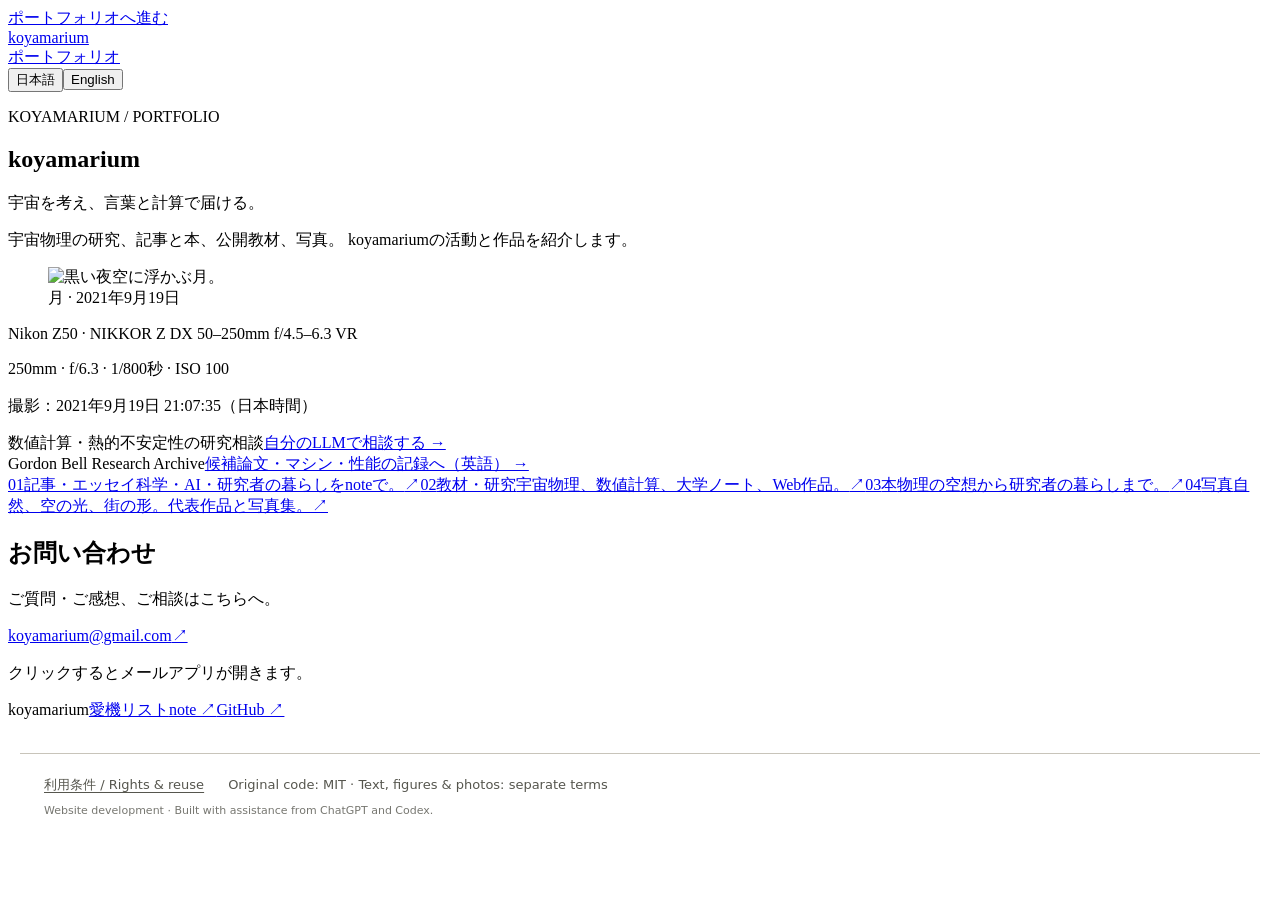
==== index.html @ 3a626014 "Remove Academic Roots from the production portfolio site" ====
<!doctype html>
<html lang="ja"><head>
<meta charset="utf-8"><meta name="viewport" content="width=device-width,initial-scale=1"><meta name="theme-color" content="#f6f4ed">
<title>koyamarium | 小山 洋</title><meta name="description" content="小山洋のポートフォリオ。記事・エッセイ、教材・研究、著書・Kindle本、写真作品を紹介します。">
<link rel="canonical" href="https://koyamarium.github.io/"><meta property="og:title" content="koyamarium | 小山 洋"><meta property="og:description" content="小山洋のポートフォリオ。記事・エッセイ、教材・研究、著書・Kindle本、写真作品を紹介します。"><meta property="og:type" content="website"><meta property="og:url" content="https://koyamarium.github.io/">
<link rel="icon" href="favicon.svg" type="image/svg+xml"><link rel="stylesheet" href="home.css?v=memberships-20261112"><script src="home.js?v=20261115-roots" defer></script>
<style id="rights-notice-style">.rights-notice{display:block;box-sizing:border-box;max-width:1240px;width:100%;margin:32px auto 0;padding:20px 24px;border-top:1px solid #c8c4ba;color:#56564e;background:transparent;font:13px/1.7 system-ui,sans-serif}.rights-notice p{display:flex;flex-wrap:wrap;gap:8px 24px;margin:0!important}.rights-notice a{color:inherit;text-underline-offset:3px}.rights-notice span{overflow-wrap:anywhere}</style>
<link rel="describedby" href="/llms.txt">
<meta property="og:image" content="https://koyamarium.github.io/assets/moon-1080.jpg">
<meta name="twitter:card" content="summary_large_image">
<script type="application/ld+json">{
  "@context": "https://schema.org",
  "@graph": [
    {
      "@type": "Person",
      "@id": "https://koyamarium.github.io/#person",
      "name": "小山 洋",
      "alternateName": "Hiroshi Koyama",
      "url": "https://koyamarium.github.io/",
      "description": "宇宙物理の研究、記事と本、公開教材、写真。小山 洋の活動と作品を紹介します。",
      "sameAs": [
        "https://note.com/hr_koyama",
        "https://github.com/koyamarium"
      ]
    },
    {
      "@type": "WebSite",
      "@id": "https://koyamarium.github.io/#website",
      "name": "koyamarium",
      "url": "https://koyamarium.github.io/",
      "inLanguage": [
        "ja",
        "en"
      ]
    }
  ]
}</script>
</head><body data-page="home"><a class="skip" href="#portfolio" data-i18n="skip">ポートフォリオへ進む</a><div class="wrap"><header><a class="identity" data-language-link href="/" aria-label="koyamarium — Home"><span class="name">koyamarium</span></a><div class="header-actions"><a class="header-link" href="#portfolio"><span data-i18n="portfolio">ポートフォリオ</span></a><div class="lang-switch" role="group" aria-label="言語 / Language" hidden><button type="button" data-lang="ja" lang="ja" aria-pressed="true">日本語</button><button type="button" data-lang="en" lang="en" aria-pressed="false">English</button></div></div></header><main><section class="hero hero-moon" aria-labelledby="headline"><div class="hero-copy"><p class="eyebrow">KOYAMARIUM / PORTFOLIO</p><h1 data-i18n="headline" id="headline">koyamarium</h1><p data-i18n="tagline" class="hero-tagline">宇宙を考え、言葉と計算で届ける。</p><p data-i18n="intro" class="intro">宇宙物理の研究、記事と本、公開教材、写真。koyamariumの活動と作品を紹介します。</p></div><figure class="hero-photograph"><picture><source media="(max-width: 600px)" srcset="assets/moon-1080.jpg"><img src="assets/moon-2160.jpg" width="2160" height="1440" alt="黒い夜空に浮かぶ月。" data-alt-ja="黒い夜空に浮かぶ月。" data-alt-en="The Moon in a dark sky." fetchpriority="high" decoding="async"></picture><figcaption data-i18n="moonCaption">月 · 2021年9月19日</figcaption></figure></section><div class="moon-details" aria-label="撮影情報 / Photograph details"><p data-i18n="moonCamera">Nikon Z50 · NIKKOR Z DX 50–250mm f/4.5–6.3 VR</p><p data-i18n="moonExposure">250mm · f/6.3 · 1/800秒 · ISO 100</p><p data-i18n="moonTime">撮影：2021年9月19日 21:07:35（日本時間）</p></div>
<div class="guide-entry"><span data-i18n="guideTitle">数値計算・熱的不安定性の研究相談</span><a href="/guide/?lang=ja" data-language-link data-i18n="guideAction">自分のLLMで相談する →</a></div><div class="guide-entry" id="gordon-bell"><span>Gordon Bell Research Archive</span><a href="/gordon-bell/" data-i18n="gordonAction">候補論文・マシン・性能の記録へ（英語） →</a></div><section class="portfolio-overview" id="portfolio" aria-label="作品と活動 / Work and activities"><nav class="entry-nav" aria-label="作品の分類 / Portfolio categories"><a id="writing" href="https://note.com/hr_koyama"><span class="entry-number">01</span><span data-i18n="entryWriting" class="entry-name">記事・エッセイ</span><span data-i18n="entryWritingNote" class="entry-caption">科学・AI・研究者の暮らしをnoteで。</span><span class="entry-arrow" aria-hidden="true">↗</span></a><a id="projects" href="/research/?lang=ja" data-language-link><span class="legacy-anchor" id="college-notes" aria-hidden="true"></span><span class="entry-number">02</span><span data-i18n="entryResearch" class="entry-name">教材・研究</span><span data-i18n="entryResearchNote" class="entry-caption">宇宙物理、数値計算、大学ノート、Web作品。</span><span class="entry-arrow" aria-hidden="true">↗</span></a><a id="books" href="/books/?lang=ja" data-language-link><span class="entry-number">03</span><span data-i18n="entryBooks" class="entry-name">本</span><span data-i18n="entryBooksNote" class="entry-caption">物理の空想から研究者の暮らしまで。</span><span class="entry-arrow" aria-hidden="true">↗</span></a><a id="photographs" href="/photographs/?lang=ja" data-language-link><span class="entry-number">04</span><span data-i18n="entryPhotos" class="entry-name">写真</span><span data-i18n="entryPhotosNote" class="entry-caption">自然、空の光、街の形。代表作品と写真集。</span><span class="entry-arrow" aria-hidden="true">↗</span></a></nav></section><section class="contact" id="contact" aria-labelledby="contact-title"><div><h2 data-i18n="contactTitle" id="contact-title">お問い合わせ</h2><p data-i18n="contactNote" class="contact-note">ご質問・ご感想、ご相談はこちらへ。</p></div><div class="contact-destination"><a class="contact-button" href="mailto:koyamarium@gmail.com"><span data-i18n="contactAction">koyamarium@gmail.com</span><span aria-hidden="true">↗</span></a><p data-i18n="contactService" class="contact-service">クリックするとメールアプリが開きます。</p></div></section></main><footer><span data-i18n="footer">koyamarium</span><span class="footer-links"><a href="/gear/?lang=ja" data-language-link data-i18n="gearLink">愛機リスト</a><a href="https://note.com/hr_koyama" rel="me">note ↗</a><a href="https://github.com/koyamarium">GitHub ↗</a></span></footer></div><footer class="rights-notice" aria-label="利用条件 / Licensing"><p><a href="https://koyamarium.github.io/rights/">利用条件 / Rights &amp; reuse</a><span>Original code: MIT · Text, figures &amp; photos: separate terms</span></p><p class="ai-credit" lang="en" style="font:11px/1.6 system-ui,sans-serif;opacity:.8;margin:0;padding-top:6px;flex-basis:100%;max-width:100%;overflow-wrap:anywhere">Website development · Built with assistance from ChatGPT and Codex.</p></footer>
</body></html>
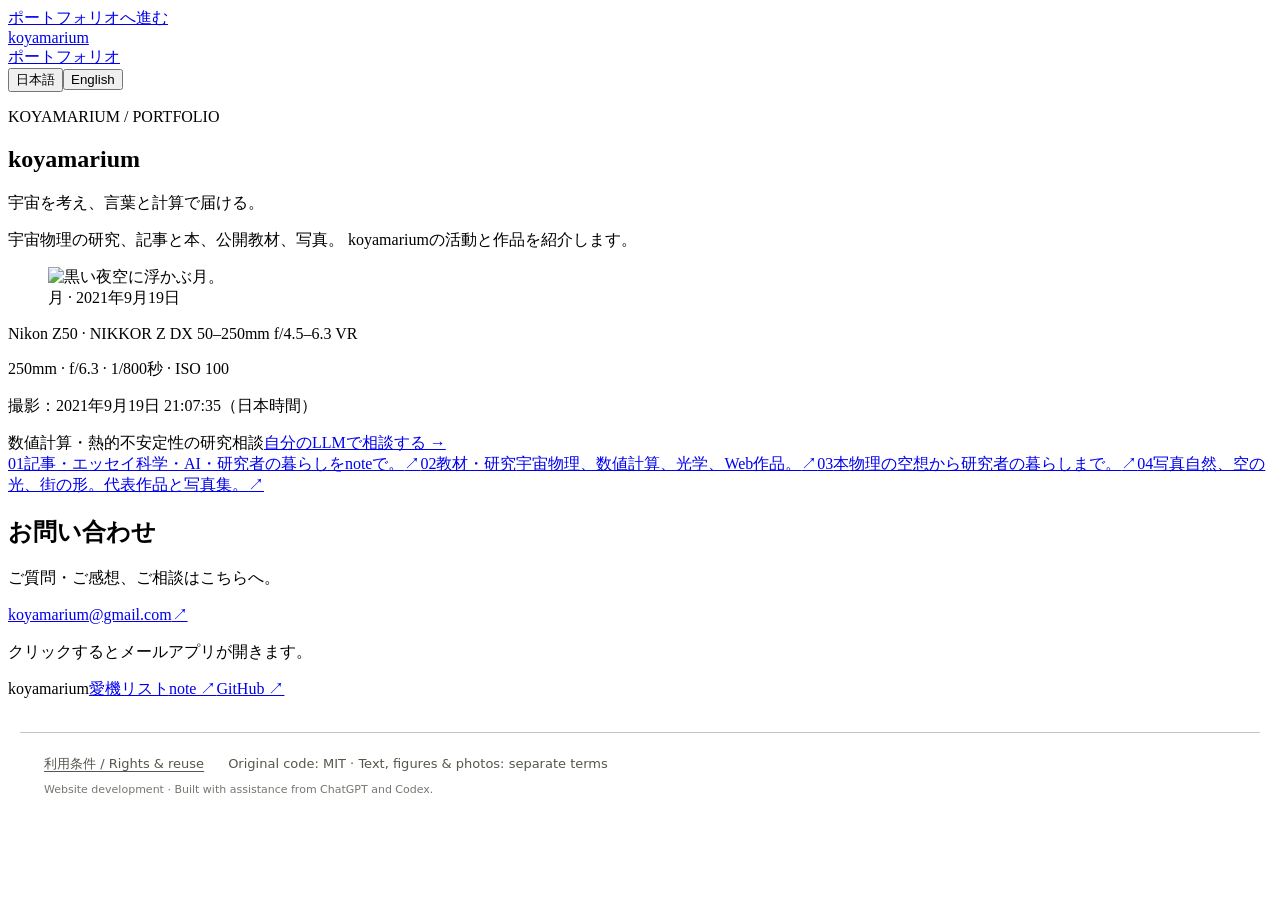
==== commit 5a36c534: "Close selected research archives without migration links" ====
--- a/index.html
+++ b/index.html
@@ -36,5 +36,5 @@
   ]
 }</script>
 </head><body data-page="home"><a class="skip" href="#portfolio" data-i18n="skip">ポートフォリオへ進む</a><div class="wrap"><header><a class="identity" data-language-link href="/" aria-label="koyamarium — Home"><span class="name">koyamarium</span></a><div class="header-actions"><a class="header-link" href="#portfolio"><span data-i18n="portfolio">ポートフォリオ</span></a><div class="lang-switch" role="group" aria-label="言語 / Language" hidden><button type="button" data-lang="ja" lang="ja" aria-pressed="true">日本語</button><button type="button" data-lang="en" lang="en" aria-pressed="false">English</button></div></div></header><main><section class="hero hero-moon" aria-labelledby="headline"><div class="hero-copy"><p class="eyebrow">KOYAMARIUM / PORTFOLIO</p><h1 data-i18n="headline" id="headline">koyamarium</h1><p data-i18n="tagline" class="hero-tagline">宇宙を考え、言葉と計算で届ける。</p><p data-i18n="intro" class="intro">宇宙物理の研究、記事と本、公開教材、写真。koyamariumの活動と作品を紹介します。</p></div><figure class="hero-photograph"><picture><source media="(max-width: 600px)" srcset="assets/moon-1080.jpg"><img src="assets/moon-2160.jpg" width="2160" height="1440" alt="黒い夜空に浮かぶ月。" data-alt-ja="黒い夜空に浮かぶ月。" data-alt-en="The Moon in a dark sky." fetchpriority="high" decoding="async"></picture><figcaption data-i18n="moonCaption">月 · 2021年9月19日</figcaption></figure></section><div class="moon-details" aria-label="撮影情報 / Photograph details"><p data-i18n="moonCamera">Nikon Z50 · NIKKOR Z DX 50–250mm f/4.5–6.3 VR</p><p data-i18n="moonExposure">250mm · f/6.3 · 1/800秒 · ISO 100</p><p data-i18n="moonTime">撮影：2021年9月19日 21:07:35（日本時間）</p></div>
-<div class="guide-entry"><span data-i18n="guideTitle">数値計算・熱的不安定性の研究相談</span><a href="/guide/?lang=ja" data-language-link data-i18n="guideAction">自分のLLMで相談する →</a></div><div class="guide-entry" id="gordon-bell"><span>Gordon Bell Research Archive</span><a href="/gordon-bell/" data-i18n="gordonAction">候補論文・マシン・性能の記録へ（英語） →</a></div><section class="portfolio-overview" id="portfolio" aria-label="作品と活動 / Work and activities"><nav class="entry-nav" aria-label="作品の分類 / Portfolio categories"><a id="writing" href="https://note.com/hr_koyama"><span class="entry-number">01</span><span data-i18n="entryWriting" class="entry-name">記事・エッセイ</span><span data-i18n="entryWritingNote" class="entry-caption">科学・AI・研究者の暮らしをnoteで。</span><span class="entry-arrow" aria-hidden="true">↗</span></a><a id="projects" href="/research/?lang=ja" data-language-link><span class="legacy-anchor" id="college-notes" aria-hidden="true"></span><span class="entry-number">02</span><span data-i18n="entryResearch" class="entry-name">教材・研究</span><span data-i18n="entryResearchNote" class="entry-caption">宇宙物理、数値計算、大学ノート、Web作品。</span><span class="entry-arrow" aria-hidden="true">↗</span></a><a id="books" href="/books/?lang=ja" data-language-link><span class="entry-number">03</span><span data-i18n="entryBooks" class="entry-name">本</span><span data-i18n="entryBooksNote" class="entry-caption">物理の空想から研究者の暮らしまで。</span><span class="entry-arrow" aria-hidden="true">↗</span></a><a id="photographs" href="/photographs/?lang=ja" data-language-link><span class="entry-number">04</span><span data-i18n="entryPhotos" class="entry-name">写真</span><span data-i18n="entryPhotosNote" class="entry-caption">自然、空の光、街の形。代表作品と写真集。</span><span class="entry-arrow" aria-hidden="true">↗</span></a></nav></section><section class="contact" id="contact" aria-labelledby="contact-title"><div><h2 data-i18n="contactTitle" id="contact-title">お問い合わせ</h2><p data-i18n="contactNote" class="contact-note">ご質問・ご感想、ご相談はこちらへ。</p></div><div class="contact-destination"><a class="contact-button" href="mailto:koyamarium@gmail.com"><span data-i18n="contactAction">koyamarium@gmail.com</span><span aria-hidden="true">↗</span></a><p data-i18n="contactService" class="contact-service">クリックするとメールアプリが開きます。</p></div></section></main><footer><span data-i18n="footer">koyamarium</span><span class="footer-links"><a href="/gear/?lang=ja" data-language-link data-i18n="gearLink">愛機リスト</a><a href="https://note.com/hr_koyama" rel="me">note ↗</a><a href="https://github.com/koyamarium">GitHub ↗</a></span></footer></div><footer class="rights-notice" aria-label="利用条件 / Licensing"><p><a href="https://koyamarium.github.io/rights/">利用条件 / Rights &amp; reuse</a><span>Original code: MIT · Text, figures &amp; photos: separate terms</span></p><p class="ai-credit" lang="en" style="font:11px/1.6 system-ui,sans-serif;opacity:.8;margin:0;padding-top:6px;flex-basis:100%;max-width:100%;overflow-wrap:anywhere">Website development · Built with assistance from ChatGPT and Codex.</p></footer>
+<div class="guide-entry"><span data-i18n="guideTitle">数値計算・熱的不安定性の研究相談</span><a href="/guide/?lang=ja" data-language-link data-i18n="guideAction">自分のLLMで相談する →</a></div><section class="portfolio-overview" id="portfolio" aria-label="作品と活動 / Work and activities"><nav class="entry-nav" aria-label="作品の分類 / Portfolio categories"><a id="writing" href="https://note.com/hr_koyama"><span class="entry-number">01</span><span data-i18n="entryWriting" class="entry-name">記事・エッセイ</span><span data-i18n="entryWritingNote" class="entry-caption">科学・AI・研究者の暮らしをnoteで。</span><span class="entry-arrow" aria-hidden="true">↗</span></a><a id="projects" href="/research/?lang=ja" data-language-link><span class="legacy-anchor" id="college-notes" aria-hidden="true"></span><span class="entry-number">02</span><span data-i18n="entryResearch" class="entry-name">教材・研究</span><span data-i18n="entryResearchNote" class="entry-caption">宇宙物理、数値計算、光学、Web作品。</span><span class="entry-arrow" aria-hidden="true">↗</span></a><a id="books" href="/books/?lang=ja" data-language-link><span class="entry-number">03</span><span data-i18n="entryBooks" class="entry-name">本</span><span data-i18n="entryBooksNote" class="entry-caption">物理の空想から研究者の暮らしまで。</span><span class="entry-arrow" aria-hidden="true">↗</span></a><a id="photographs" href="/photographs/?lang=ja" data-language-link><span class="entry-number">04</span><span data-i18n="entryPhotos" class="entry-name">写真</span><span data-i18n="entryPhotosNote" class="entry-caption">自然、空の光、街の形。代表作品と写真集。</span><span class="entry-arrow" aria-hidden="true">↗</span></a></nav></section><section class="contact" id="contact" aria-labelledby="contact-title"><div><h2 data-i18n="contactTitle" id="contact-title">お問い合わせ</h2><p data-i18n="contactNote" class="contact-note">ご質問・ご感想、ご相談はこちらへ。</p></div><div class="contact-destination"><a class="contact-button" href="mailto:koyamarium@gmail.com"><span data-i18n="contactAction">koyamarium@gmail.com</span><span aria-hidden="true">↗</span></a><p data-i18n="contactService" class="contact-service">クリックするとメールアプリが開きます。</p></div></section></main><footer><span data-i18n="footer">koyamarium</span><span class="footer-links"><a href="/gear/?lang=ja" data-language-link data-i18n="gearLink">愛機リスト</a><a href="https://note.com/hr_koyama" rel="me">note ↗</a><a href="https://github.com/koyamarium">GitHub ↗</a></span></footer></div><footer class="rights-notice" aria-label="利用条件 / Licensing"><p><a href="https://koyamarium.github.io/rights/">利用条件 / Rights &amp; reuse</a><span>Original code: MIT · Text, figures &amp; photos: separate terms</span></p><p class="ai-credit" lang="en" style="font:11px/1.6 system-ui,sans-serif;opacity:.8;margin:0;padding-top:6px;flex-basis:100%;max-width:100%;overflow-wrap:anywhere">Website development · Built with assistance from ChatGPT and Codex.</p></footer>
 </body></html>
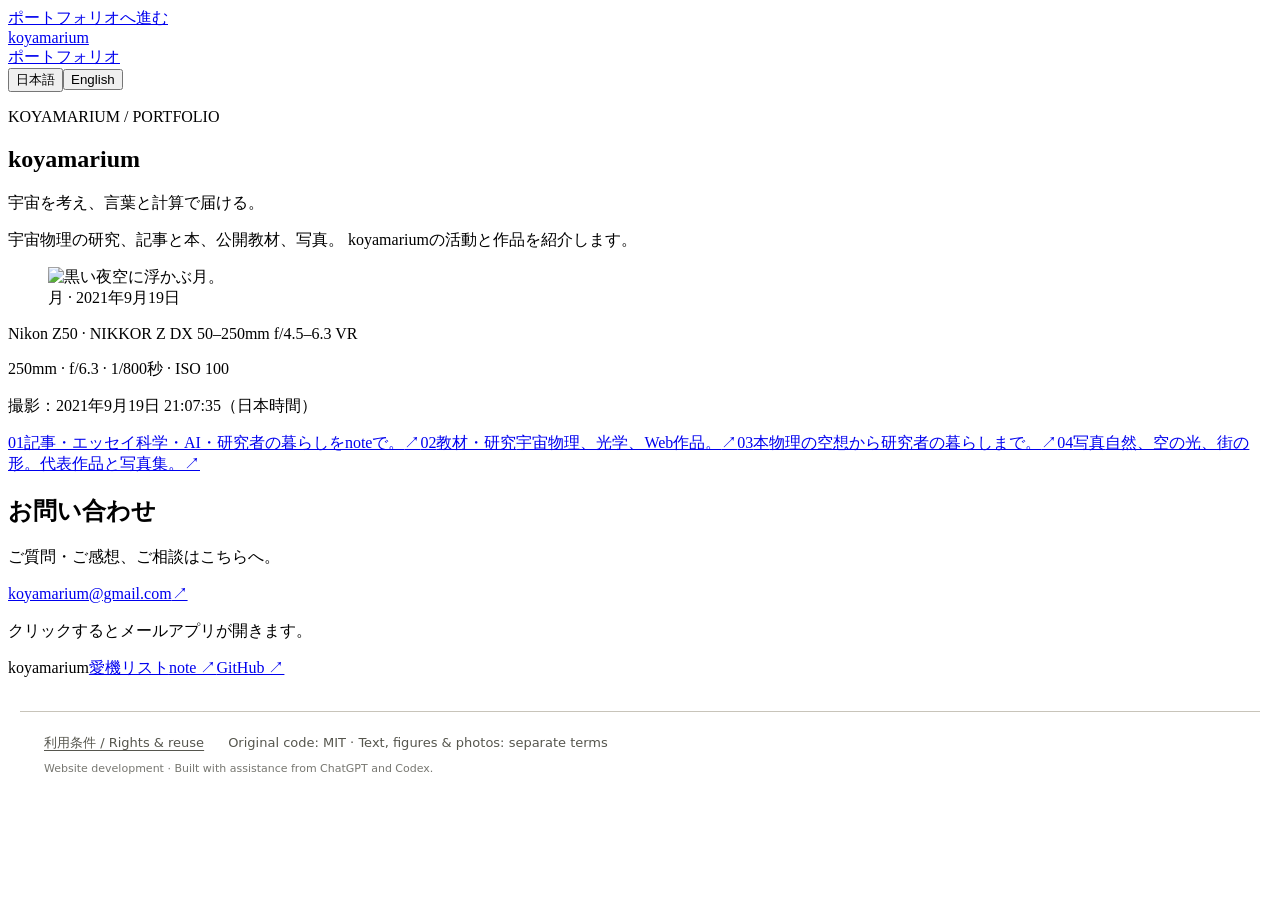
==== commit fc74cadd: "Close research consultation and remove selected research links" ====
--- a/index.html
+++ b/index.html
@@ -36,5 +36,5 @@
   ]
 }</script>
 </head><body data-page="home"><a class="skip" href="#portfolio" data-i18n="skip">ポートフォリオへ進む</a><div class="wrap"><header><a class="identity" data-language-link href="/" aria-label="koyamarium — Home"><span class="name">koyamarium</span></a><div class="header-actions"><a class="header-link" href="#portfolio"><span data-i18n="portfolio">ポートフォリオ</span></a><div class="lang-switch" role="group" aria-label="言語 / Language" hidden><button type="button" data-lang="ja" lang="ja" aria-pressed="true">日本語</button><button type="button" data-lang="en" lang="en" aria-pressed="false">English</button></div></div></header><main><section class="hero hero-moon" aria-labelledby="headline"><div class="hero-copy"><p class="eyebrow">KOYAMARIUM / PORTFOLIO</p><h1 data-i18n="headline" id="headline">koyamarium</h1><p data-i18n="tagline" class="hero-tagline">宇宙を考え、言葉と計算で届ける。</p><p data-i18n="intro" class="intro">宇宙物理の研究、記事と本、公開教材、写真。koyamariumの活動と作品を紹介します。</p></div><figure class="hero-photograph"><picture><source media="(max-width: 600px)" srcset="assets/moon-1080.jpg"><img src="assets/moon-2160.jpg" width="2160" height="1440" alt="黒い夜空に浮かぶ月。" data-alt-ja="黒い夜空に浮かぶ月。" data-alt-en="The Moon in a dark sky." fetchpriority="high" decoding="async"></picture><figcaption data-i18n="moonCaption">月 · 2021年9月19日</figcaption></figure></section><div class="moon-details" aria-label="撮影情報 / Photograph details"><p data-i18n="moonCamera">Nikon Z50 · NIKKOR Z DX 50–250mm f/4.5–6.3 VR</p><p data-i18n="moonExposure">250mm · f/6.3 · 1/800秒 · ISO 100</p><p data-i18n="moonTime">撮影：2021年9月19日 21:07:35（日本時間）</p></div>
-<div class="guide-entry"><span data-i18n="guideTitle">数値計算・熱的不安定性の研究相談</span><a href="/guide/?lang=ja" data-language-link data-i18n="guideAction">自分のLLMで相談する →</a></div><section class="portfolio-overview" id="portfolio" aria-label="作品と活動 / Work and activities"><nav class="entry-nav" aria-label="作品の分類 / Portfolio categories"><a id="writing" href="https://note.com/hr_koyama"><span class="entry-number">01</span><span data-i18n="entryWriting" class="entry-name">記事・エッセイ</span><span data-i18n="entryWritingNote" class="entry-caption">科学・AI・研究者の暮らしをnoteで。</span><span class="entry-arrow" aria-hidden="true">↗</span></a><a id="projects" href="/research/?lang=ja" data-language-link><span class="legacy-anchor" id="college-notes" aria-hidden="true"></span><span class="entry-number">02</span><span data-i18n="entryResearch" class="entry-name">教材・研究</span><span data-i18n="entryResearchNote" class="entry-caption">宇宙物理、数値計算、光学、Web作品。</span><span class="entry-arrow" aria-hidden="true">↗</span></a><a id="books" href="/books/?lang=ja" data-language-link><span class="entry-number">03</span><span data-i18n="entryBooks" class="entry-name">本</span><span data-i18n="entryBooksNote" class="entry-caption">物理の空想から研究者の暮らしまで。</span><span class="entry-arrow" aria-hidden="true">↗</span></a><a id="photographs" href="/photographs/?lang=ja" data-language-link><span class="entry-number">04</span><span data-i18n="entryPhotos" class="entry-name">写真</span><span data-i18n="entryPhotosNote" class="entry-caption">自然、空の光、街の形。代表作品と写真集。</span><span class="entry-arrow" aria-hidden="true">↗</span></a></nav></section><section class="contact" id="contact" aria-labelledby="contact-title"><div><h2 data-i18n="contactTitle" id="contact-title">お問い合わせ</h2><p data-i18n="contactNote" class="contact-note">ご質問・ご感想、ご相談はこちらへ。</p></div><div class="contact-destination"><a class="contact-button" href="mailto:koyamarium@gmail.com"><span data-i18n="contactAction">koyamarium@gmail.com</span><span aria-hidden="true">↗</span></a><p data-i18n="contactService" class="contact-service">クリックするとメールアプリが開きます。</p></div></section></main><footer><span data-i18n="footer">koyamarium</span><span class="footer-links"><a href="/gear/?lang=ja" data-language-link data-i18n="gearLink">愛機リスト</a><a href="https://note.com/hr_koyama" rel="me">note ↗</a><a href="https://github.com/koyamarium">GitHub ↗</a></span></footer></div><footer class="rights-notice" aria-label="利用条件 / Licensing"><p><a href="https://koyamarium.github.io/rights/">利用条件 / Rights &amp; reuse</a><span>Original code: MIT · Text, figures &amp; photos: separate terms</span></p><p class="ai-credit" lang="en" style="font:11px/1.6 system-ui,sans-serif;opacity:.8;margin:0;padding-top:6px;flex-basis:100%;max-width:100%;overflow-wrap:anywhere">Website development · Built with assistance from ChatGPT and Codex.</p></footer>
+<section class="portfolio-overview" id="portfolio" aria-label="作品と活動 / Work and activities"><nav class="entry-nav" aria-label="作品の分類 / Portfolio categories"><a id="writing" href="https://note.com/hr_koyama"><span class="entry-number">01</span><span data-i18n="entryWriting" class="entry-name">記事・エッセイ</span><span data-i18n="entryWritingNote" class="entry-caption">科学・AI・研究者の暮らしをnoteで。</span><span class="entry-arrow" aria-hidden="true">↗</span></a><a id="projects" href="/research/?lang=ja" data-language-link><span class="legacy-anchor" id="college-notes" aria-hidden="true"></span><span class="entry-number">02</span><span data-i18n="entryResearch" class="entry-name">教材・研究</span><span data-i18n="entryResearchNote" class="entry-caption">宇宙物理、光学、Web作品。</span><span class="entry-arrow" aria-hidden="true">↗</span></a><a id="books" href="/books/?lang=ja" data-language-link><span class="entry-number">03</span><span data-i18n="entryBooks" class="entry-name">本</span><span data-i18n="entryBooksNote" class="entry-caption">物理の空想から研究者の暮らしまで。</span><span class="entry-arrow" aria-hidden="true">↗</span></a><a id="photographs" href="/photographs/?lang=ja" data-language-link><span class="entry-number">04</span><span data-i18n="entryPhotos" class="entry-name">写真</span><span data-i18n="entryPhotosNote" class="entry-caption">自然、空の光、街の形。代表作品と写真集。</span><span class="entry-arrow" aria-hidden="true">↗</span></a></nav></section><section class="contact" id="contact" aria-labelledby="contact-title"><div><h2 data-i18n="contactTitle" id="contact-title">お問い合わせ</h2><p data-i18n="contactNote" class="contact-note">ご質問・ご感想、ご相談はこちらへ。</p></div><div class="contact-destination"><a class="contact-button" href="mailto:koyamarium@gmail.com"><span data-i18n="contactAction">koyamarium@gmail.com</span><span aria-hidden="true">↗</span></a><p data-i18n="contactService" class="contact-service">クリックするとメールアプリが開きます。</p></div></section></main><footer><span data-i18n="footer">koyamarium</span><span class="footer-links"><a href="/gear/?lang=ja" data-language-link data-i18n="gearLink">愛機リスト</a><a href="https://note.com/hr_koyama" rel="me">note ↗</a><a href="https://github.com/koyamarium">GitHub ↗</a></span></footer></div><footer class="rights-notice" aria-label="利用条件 / Licensing"><p><a href="https://koyamarium.github.io/rights/">利用条件 / Rights &amp; reuse</a><span>Original code: MIT · Text, figures &amp; photos: separate terms</span></p><p class="ai-credit" lang="en" style="font:11px/1.6 system-ui,sans-serif;opacity:.8;margin:0;padding-top:6px;flex-basis:100%;max-width:100%;overflow-wrap:anywhere">Website development · Built with assistance from ChatGPT and Codex.</p></footer>
 </body></html>
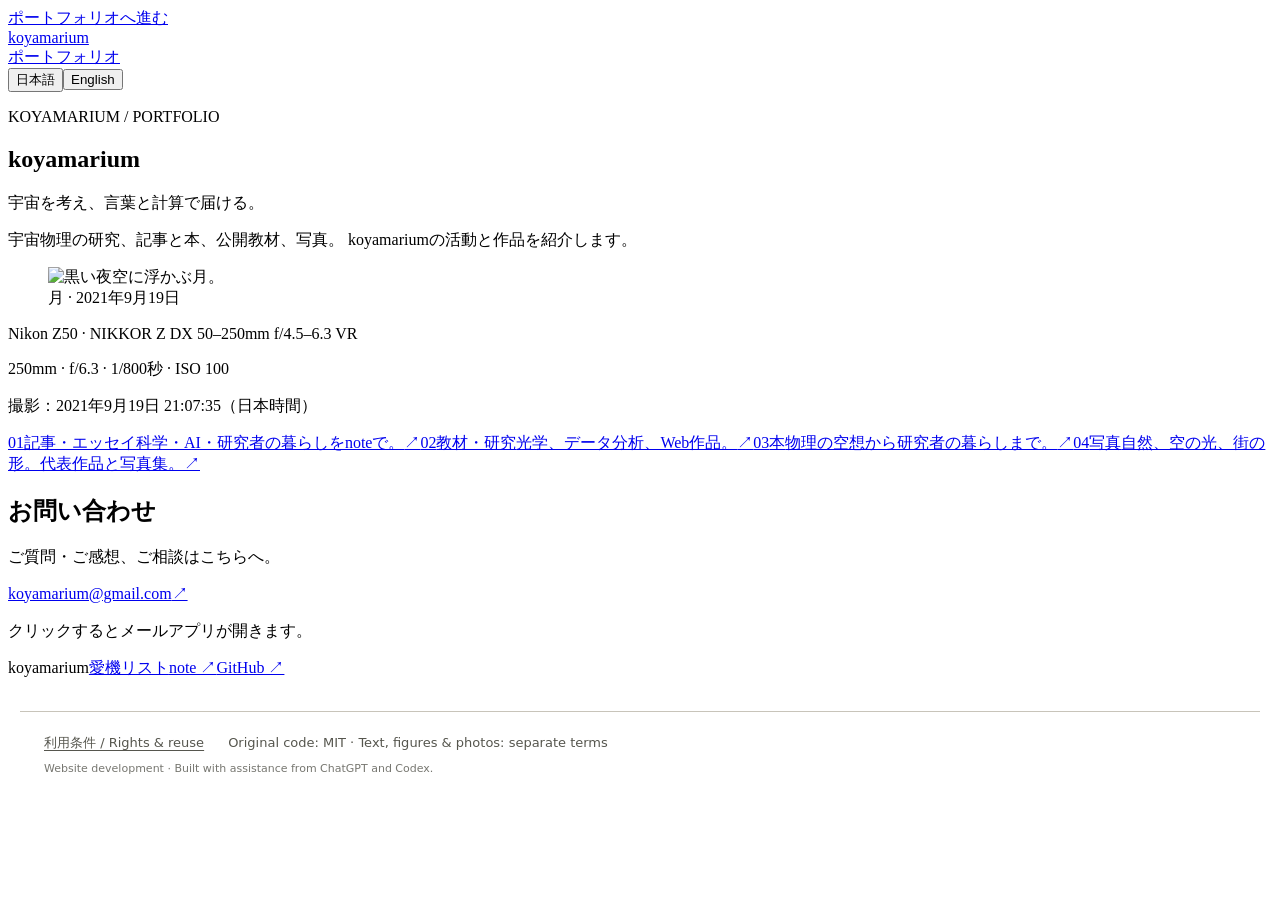
==== commit 64018883: "Remove migrated astrophysics textbook from portfolio" ====
--- a/index.html
+++ b/index.html
@@ -36,5 +36,5 @@
   ]
 }</script>
 </head><body data-page="home"><a class="skip" href="#portfolio" data-i18n="skip">ポートフォリオへ進む</a><div class="wrap"><header><a class="identity" data-language-link href="/" aria-label="koyamarium — Home"><span class="name">koyamarium</span></a><div class="header-actions"><a class="header-link" href="#portfolio"><span data-i18n="portfolio">ポートフォリオ</span></a><div class="lang-switch" role="group" aria-label="言語 / Language" hidden><button type="button" data-lang="ja" lang="ja" aria-pressed="true">日本語</button><button type="button" data-lang="en" lang="en" aria-pressed="false">English</button></div></div></header><main><section class="hero hero-moon" aria-labelledby="headline"><div class="hero-copy"><p class="eyebrow">KOYAMARIUM / PORTFOLIO</p><h1 data-i18n="headline" id="headline">koyamarium</h1><p data-i18n="tagline" class="hero-tagline">宇宙を考え、言葉と計算で届ける。</p><p data-i18n="intro" class="intro">宇宙物理の研究、記事と本、公開教材、写真。koyamariumの活動と作品を紹介します。</p></div><figure class="hero-photograph"><picture><source media="(max-width: 600px)" srcset="assets/moon-1080.jpg"><img src="assets/moon-2160.jpg" width="2160" height="1440" alt="黒い夜空に浮かぶ月。" data-alt-ja="黒い夜空に浮かぶ月。" data-alt-en="The Moon in a dark sky." fetchpriority="high" decoding="async"></picture><figcaption data-i18n="moonCaption">月 · 2021年9月19日</figcaption></figure></section><div class="moon-details" aria-label="撮影情報 / Photograph details"><p data-i18n="moonCamera">Nikon Z50 · NIKKOR Z DX 50–250mm f/4.5–6.3 VR</p><p data-i18n="moonExposure">250mm · f/6.3 · 1/800秒 · ISO 100</p><p data-i18n="moonTime">撮影：2021年9月19日 21:07:35（日本時間）</p></div>
-<section class="portfolio-overview" id="portfolio" aria-label="作品と活動 / Work and activities"><nav class="entry-nav" aria-label="作品の分類 / Portfolio categories"><a id="writing" href="https://note.com/hr_koyama"><span class="entry-number">01</span><span data-i18n="entryWriting" class="entry-name">記事・エッセイ</span><span data-i18n="entryWritingNote" class="entry-caption">科学・AI・研究者の暮らしをnoteで。</span><span class="entry-arrow" aria-hidden="true">↗</span></a><a id="projects" href="/research/?lang=ja" data-language-link><span class="legacy-anchor" id="college-notes" aria-hidden="true"></span><span class="entry-number">02</span><span data-i18n="entryResearch" class="entry-name">教材・研究</span><span data-i18n="entryResearchNote" class="entry-caption">宇宙物理、光学、Web作品。</span><span class="entry-arrow" aria-hidden="true">↗</span></a><a id="books" href="/books/?lang=ja" data-language-link><span class="entry-number">03</span><span data-i18n="entryBooks" class="entry-name">本</span><span data-i18n="entryBooksNote" class="entry-caption">物理の空想から研究者の暮らしまで。</span><span class="entry-arrow" aria-hidden="true">↗</span></a><a id="photographs" href="/photographs/?lang=ja" data-language-link><span class="entry-number">04</span><span data-i18n="entryPhotos" class="entry-name">写真</span><span data-i18n="entryPhotosNote" class="entry-caption">自然、空の光、街の形。代表作品と写真集。</span><span class="entry-arrow" aria-hidden="true">↗</span></a></nav></section><section class="contact" id="contact" aria-labelledby="contact-title"><div><h2 data-i18n="contactTitle" id="contact-title">お問い合わせ</h2><p data-i18n="contactNote" class="contact-note">ご質問・ご感想、ご相談はこちらへ。</p></div><div class="contact-destination"><a class="contact-button" href="mailto:koyamarium@gmail.com"><span data-i18n="contactAction">koyamarium@gmail.com</span><span aria-hidden="true">↗</span></a><p data-i18n="contactService" class="contact-service">クリックするとメールアプリが開きます。</p></div></section></main><footer><span data-i18n="footer">koyamarium</span><span class="footer-links"><a href="/gear/?lang=ja" data-language-link data-i18n="gearLink">愛機リスト</a><a href="https://note.com/hr_koyama" rel="me">note ↗</a><a href="https://github.com/koyamarium">GitHub ↗</a></span></footer></div><footer class="rights-notice" aria-label="利用条件 / Licensing"><p><a href="https://koyamarium.github.io/rights/">利用条件 / Rights &amp; reuse</a><span>Original code: MIT · Text, figures &amp; photos: separate terms</span></p><p class="ai-credit" lang="en" style="font:11px/1.6 system-ui,sans-serif;opacity:.8;margin:0;padding-top:6px;flex-basis:100%;max-width:100%;overflow-wrap:anywhere">Website development · Built with assistance from ChatGPT and Codex.</p></footer>
+<section class="portfolio-overview" id="portfolio" aria-label="作品と活動 / Work and activities"><nav class="entry-nav" aria-label="作品の分類 / Portfolio categories"><a id="writing" href="https://note.com/hr_koyama"><span class="entry-number">01</span><span data-i18n="entryWriting" class="entry-name">記事・エッセイ</span><span data-i18n="entryWritingNote" class="entry-caption">科学・AI・研究者の暮らしをnoteで。</span><span class="entry-arrow" aria-hidden="true">↗</span></a><a id="projects" href="/research/?lang=ja" data-language-link><span class="legacy-anchor" id="college-notes" aria-hidden="true"></span><span class="entry-number">02</span><span data-i18n="entryResearch" class="entry-name">教材・研究</span><span data-i18n="entryResearchNote" class="entry-caption">光学、データ分析、Web作品。</span><span class="entry-arrow" aria-hidden="true">↗</span></a><a id="books" href="/books/?lang=ja" data-language-link><span class="entry-number">03</span><span data-i18n="entryBooks" class="entry-name">本</span><span data-i18n="entryBooksNote" class="entry-caption">物理の空想から研究者の暮らしまで。</span><span class="entry-arrow" aria-hidden="true">↗</span></a><a id="photographs" href="/photographs/?lang=ja" data-language-link><span class="entry-number">04</span><span data-i18n="entryPhotos" class="entry-name">写真</span><span data-i18n="entryPhotosNote" class="entry-caption">自然、空の光、街の形。代表作品と写真集。</span><span class="entry-arrow" aria-hidden="true">↗</span></a></nav></section><section class="contact" id="contact" aria-labelledby="contact-title"><div><h2 data-i18n="contactTitle" id="contact-title">お問い合わせ</h2><p data-i18n="contactNote" class="contact-note">ご質問・ご感想、ご相談はこちらへ。</p></div><div class="contact-destination"><a class="contact-button" href="mailto:koyamarium@gmail.com"><span data-i18n="contactAction">koyamarium@gmail.com</span><span aria-hidden="true">↗</span></a><p data-i18n="contactService" class="contact-service">クリックするとメールアプリが開きます。</p></div></section></main><footer><span data-i18n="footer">koyamarium</span><span class="footer-links"><a href="/gear/?lang=ja" data-language-link data-i18n="gearLink">愛機リスト</a><a href="https://note.com/hr_koyama" rel="me">note ↗</a><a href="https://github.com/koyamarium">GitHub ↗</a></span></footer></div><footer class="rights-notice" aria-label="利用条件 / Licensing"><p><a href="https://koyamarium.github.io/rights/">利用条件 / Rights &amp; reuse</a><span>Original code: MIT · Text, figures &amp; photos: separate terms</span></p><p class="ai-credit" lang="en" style="font:11px/1.6 system-ui,sans-serif;opacity:.8;margin:0;padding-top:6px;flex-basis:100%;max-width:100%;overflow-wrap:anywhere">Website development · Built with assistance from ChatGPT and Codex.</p></footer>
 </body></html>
